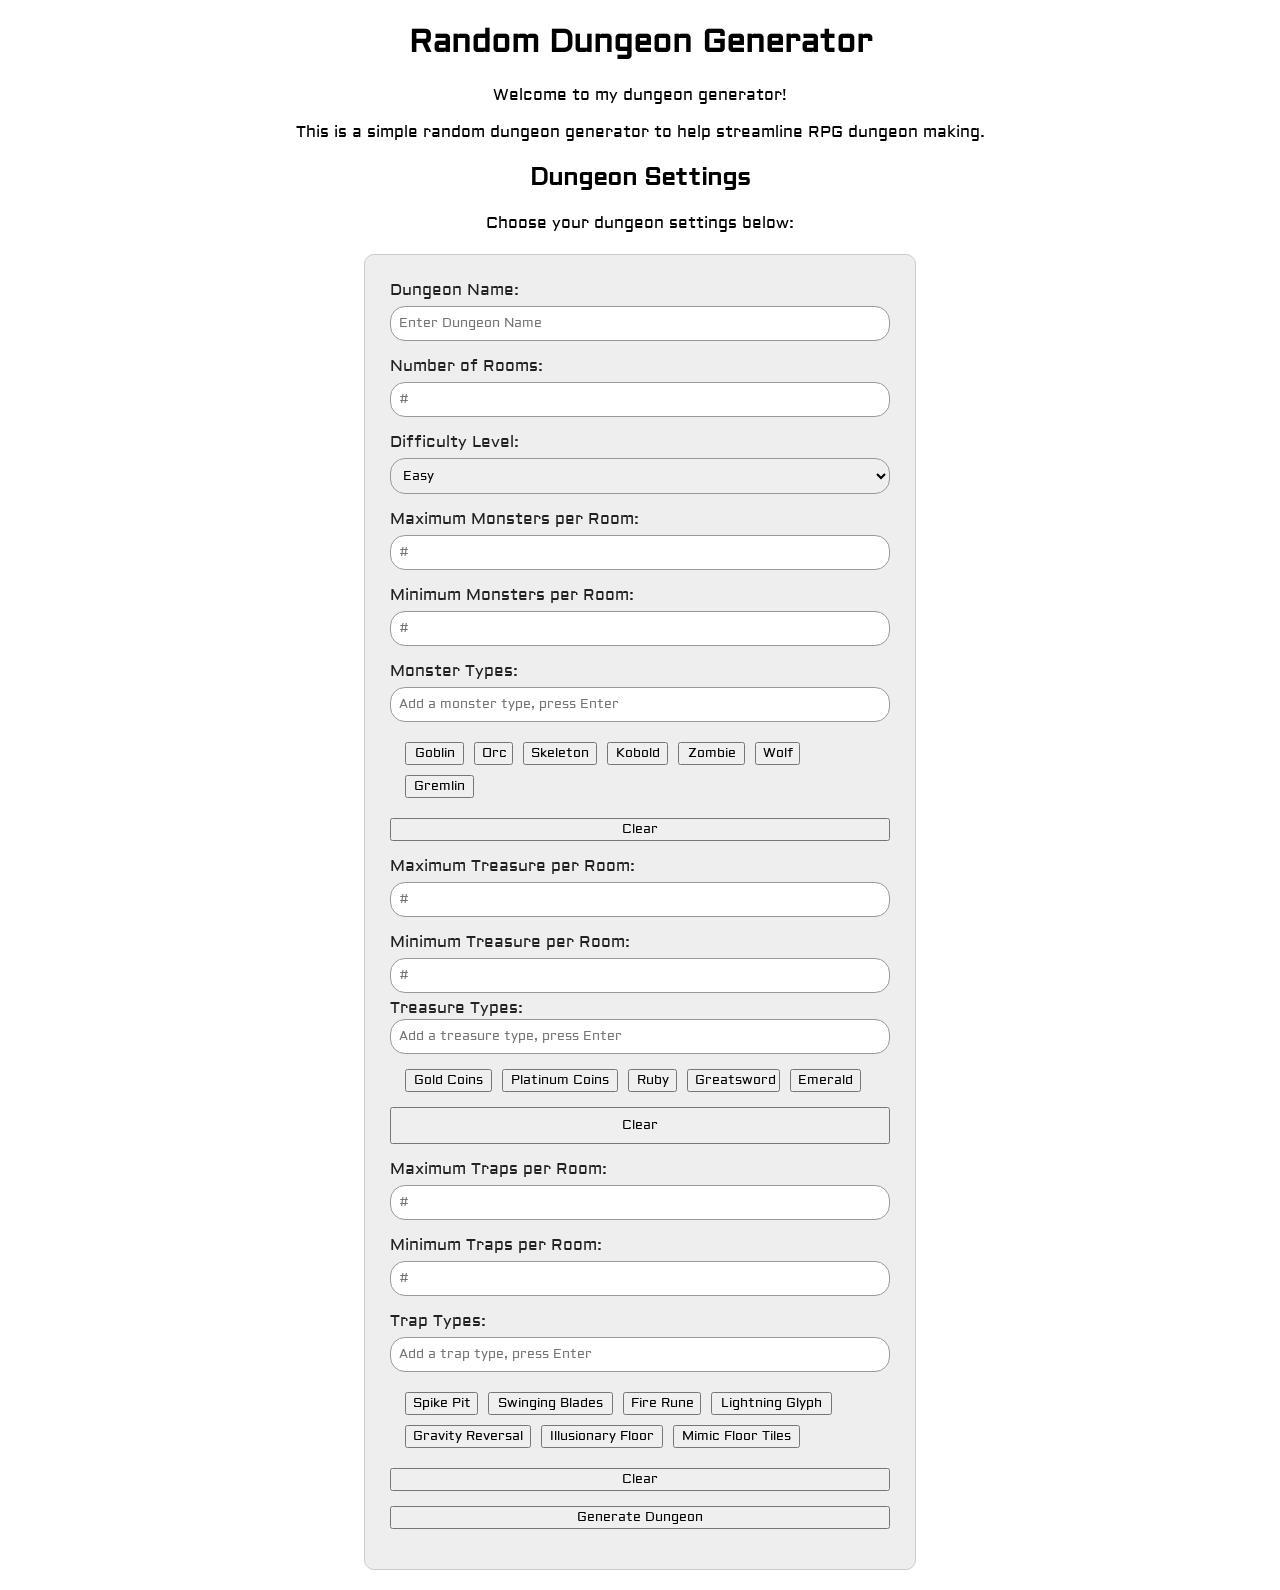
==== index.html @ cc25d239 "Added trap type min and max. I accidently added some things in the wrong place a couple times and ha" ====
<!DOCTYPE html>
<html>
<head>
    <title>Random Dungeon Generator</title>
    <link rel="stylesheet" href="style.css">

    <link rel="preconnect" href="https://fonts.googleapis.com">
<link rel="preconnect" href="https://fonts.gstatic.com" crossorigin>
<link href="https://fonts.googleapis.com/css2?family=Aldrich&display=swap" rel="stylesheet">

</head>
<body>
    <h1>Random Dungeon Generator</h1>
    <p>Welcome to my dungeon generator!</p>
    <p>This is a simple random dungeon generator to help streamline RPG dungeon making.</p>
    <h2>Dungeon Settings</h2>
    <p>Choose your dungeon settings below:</p>

    <div class="settingsContainer">

        <div>
            <label for="dungeonName">Dungeon Name:</label>
            <input type="text" id="dungeonName" placeholder="Enter Dungeon Name">
        </div>
    
        <div>
            <label for="roomNumber">Number of Rooms:</label>
             <input 
                type="number" 
                id="roomNumber" 
                min="1" 
                max="20" 
                oninput="limitRange(this)" 
                placeholder="#"
            >
        </div>
        <div>
            <label for="difficulty">Difficulty Level:</label>
            <select id="difficulty">
                <option value="easy">Easy</option>
                <option value="normal">Normal</option>
                <option value="hard">Hard</option>
            </select>
        </div>
        <div>
            <label for="maxMonsters">Maximum Monsters per Room:</label>
            <input 
                type="number" 
                id="maxMonsters" 
                min="1" 
                max="100"
                oninput="limitRange(this)" 
                placeholder="#"
                >
        </div>
    
        <div>
            <label for="minMonsters">Minimum Monsters per Room:</label>
            <input 
                type="number" 
                id="minMonsters" 
                min="1" 
                max="100" 
                oninput="limitRange(this)" 
                placeholder="#"
            >
        </div>
        <div>
            <label for="monsterType">Monster Types:</label>
            <input type="text" id="monsterType" placeholder="Add a monster type, press Enter">
             <div class= "typeButton" id="monsterList"></div>
            <button id="monsterClear">Clear</button>
        </div>
        <div>
            <label for="maxTreasures">Maximum Treasure per Room:</label>
            <input 
                type="number" 
                id="maxTreasures" 
                min="1" max="10" 
                oninput="limitRange(this)" 
                placeholder="#"
            >
        </div>
        <div>
            <label for="minTreasures">Minimum Treasure per Room:</label>
            <input 
                type="number" 
                id="minTreasures" 
                min="1" max="10" 
                oninput="limitRange(this)" 
                placeholder="#"
            >
        <div>
            <label for="treasureType">Treasure Types:</label>
            <input type="text" id="treasureType" placeholder="Add a treasure type, press Enter">
            <div class= "typeButton" id="treasureList"></div>
            <button id="treasureClear">Clear</button>
        </div>
                </div>
                <div>
            <label for="maxTraps">Maximum Traps per Room:</label>
            <input 
                type="number" 
                id="maxTraps" 
                min="1" max="10" 
                oninput="limitRange(this)" 
                placeholder="#"
            >
        </div>
        <div>
            <label for="minTraps">Minimum Traps per Room:</label>
            <input 
                type="number" 
                id="minTraps" 
                min="1" max="10" 
                oninput="limitRange(this)" 
                placeholder="#"
            >
        </div>
        <div>
            <label for="trapType">Trap Types:</label>
            <input type="text" id="trapType" placeholder="Add a trap type, press Enter">
            <div class= "typeButton" id="trapList"></div>
            <button id="trapClear">Clear</button>
        </div>
        <div>
            <button id="generateButton">Generate Dungeon</button>
        </div>
    </div>
</div>
    <div>
        <script src="Website guts.js"></script>
                 
    </div>     
    <div id="dungeon_results" style="white-space: pre-line; font-family: Aldrich, system-ui, -apple-system, BlinkMacSystemFont, 'Segoe UI', Roboto, Oxygen, Ubuntu, Cantarell, 'Open Sans', 'Helvetica Neue', sans-serif;"></div>

    
</body>
</html>
---- style.css ----
h1, h2, p {
    text-align: center;
}



.roomCard {

    background-color: rgba(255, 255, 255, 0.8);
    border: 2px solid #444444;
    border-radius: 10px;
    padding: 15px;
    margin: 15px 0;
}

.roomCard h3 {
    border-bottom: 1px solid #999999;
    padding-bottom : 8px;
    text-align: center;
}

.roomCard p {
    overflow-wrap: anywhere;
}

.settingsContainer {

    background-color: #eeeeee;
    color: #222222;
    border: 2px solid #444444;
    border-radius: 10px;
    padding: 20px;
    margin: 20px 0;
}
.settingsContainer > div {
    margin-bottom: 15px;
} 

.settingsContainer > div {
    display: flex;
    flex-direction: column;
    gap: 5px;
    margin-bottom: 15px;
}

.settingsContainer input, .settingsContainer select {
    padding: 8px;
    border: 1px solid #999999;
    border-radius: 15px;
}
.settingsContainer {
    background-color: #eeeeee;
    color: #222222;
    border: 1px solid #cccccc;
    border-radius: 10px;
    padding: 25px;
    margin: 20px auto;
    max-width: 500px;
}

.typeButton {
    background-color: #eeeeee;
    color: #222222;
    display: flex;
    align-items: center;
    justify-content: flex-start;
    flex-wrap: wrap;
    gap: 10px;
    padding: 15px;
    width: auto;
}

#treasureList button {
    white-space: nowrap; /* Keeps button text on a single line */
}
#monsterList button {
    white-space: nowrap; /* Keeps button text on a single line */
}
#trapList button {
    white-space: nowrap; /* Keeps button text on a single line */
}

.roomCountDisplay {
    text-align: center;
    color: #555555;
    font-size: 15px;
    margin: 10px 0 20px;
}

body {
    font-family: 'Aldrich', sans-serif;
}

* {
    font-family: Aldrich, system-ui, -apple-system, BlinkMacSystemFont, 'Segoe UI', Roboto, Oxygen, Ubuntu, Cantarell, 'Open Sans', 'Helvetica Neue', sans-serif !important;
}

#treasureType {
    width: 100%;
    box-sizing: border-box;
}

#treasureClear {
    width: 100%;
    padding: 8px;
    box-sizing: border-box;
}
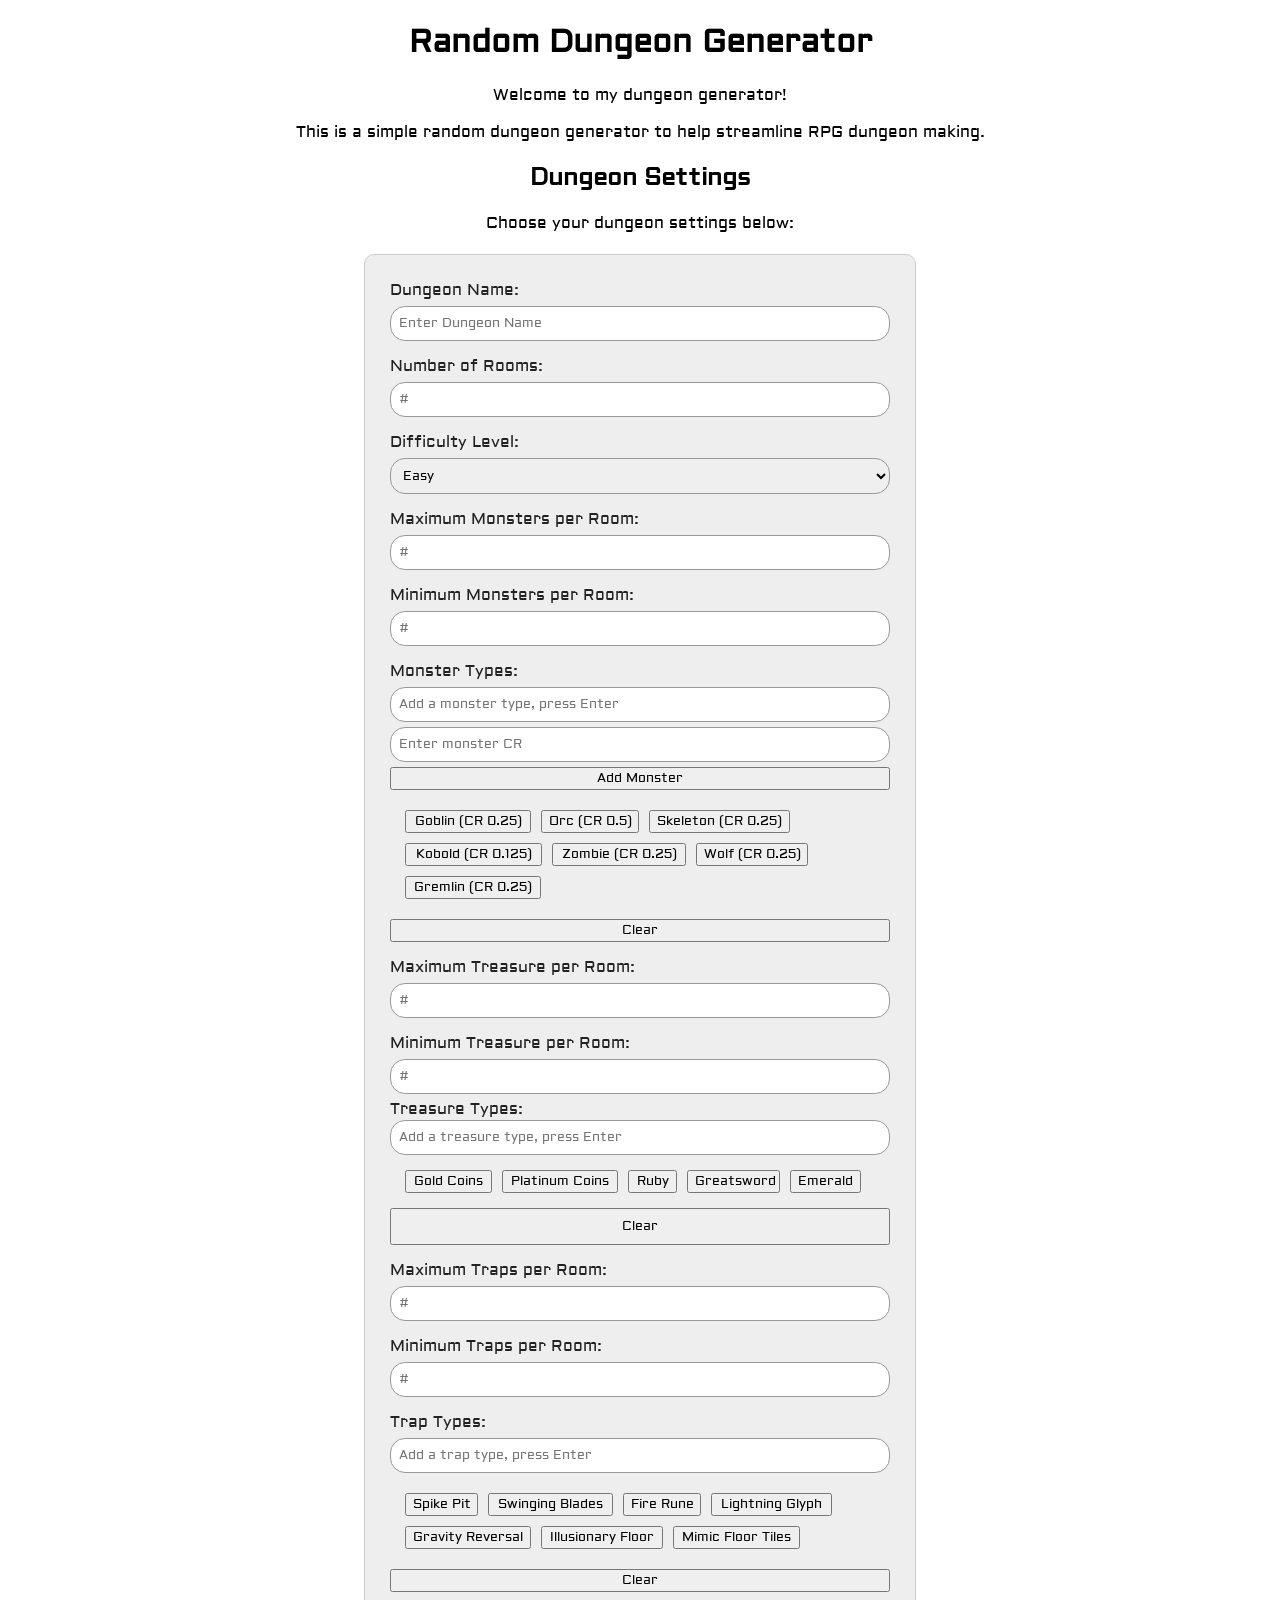
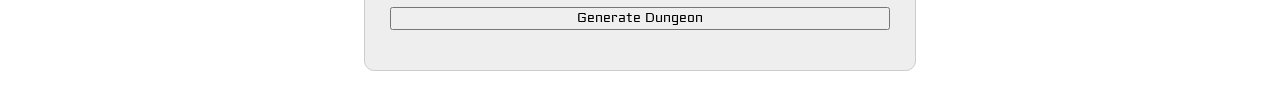
==== commit e8b6822a: "Added a rudimentary, working CR system allowing for player input" ====
--- a/index.html
+++ b/index.html
@@ -68,6 +68,8 @@
         <div>
             <label for="monsterType">Monster Types:</label>
             <input type="text" id="monsterType" placeholder="Add a monster type, press Enter">
+            <input type="text" id="monsterCR" placeholder="Enter monster CR">
+            <button id="addMonster">Add Monster</button>
              <div class= "typeButton" id="monsterList"></div>
             <button id="monsterClear">Clear</button>
         </div>
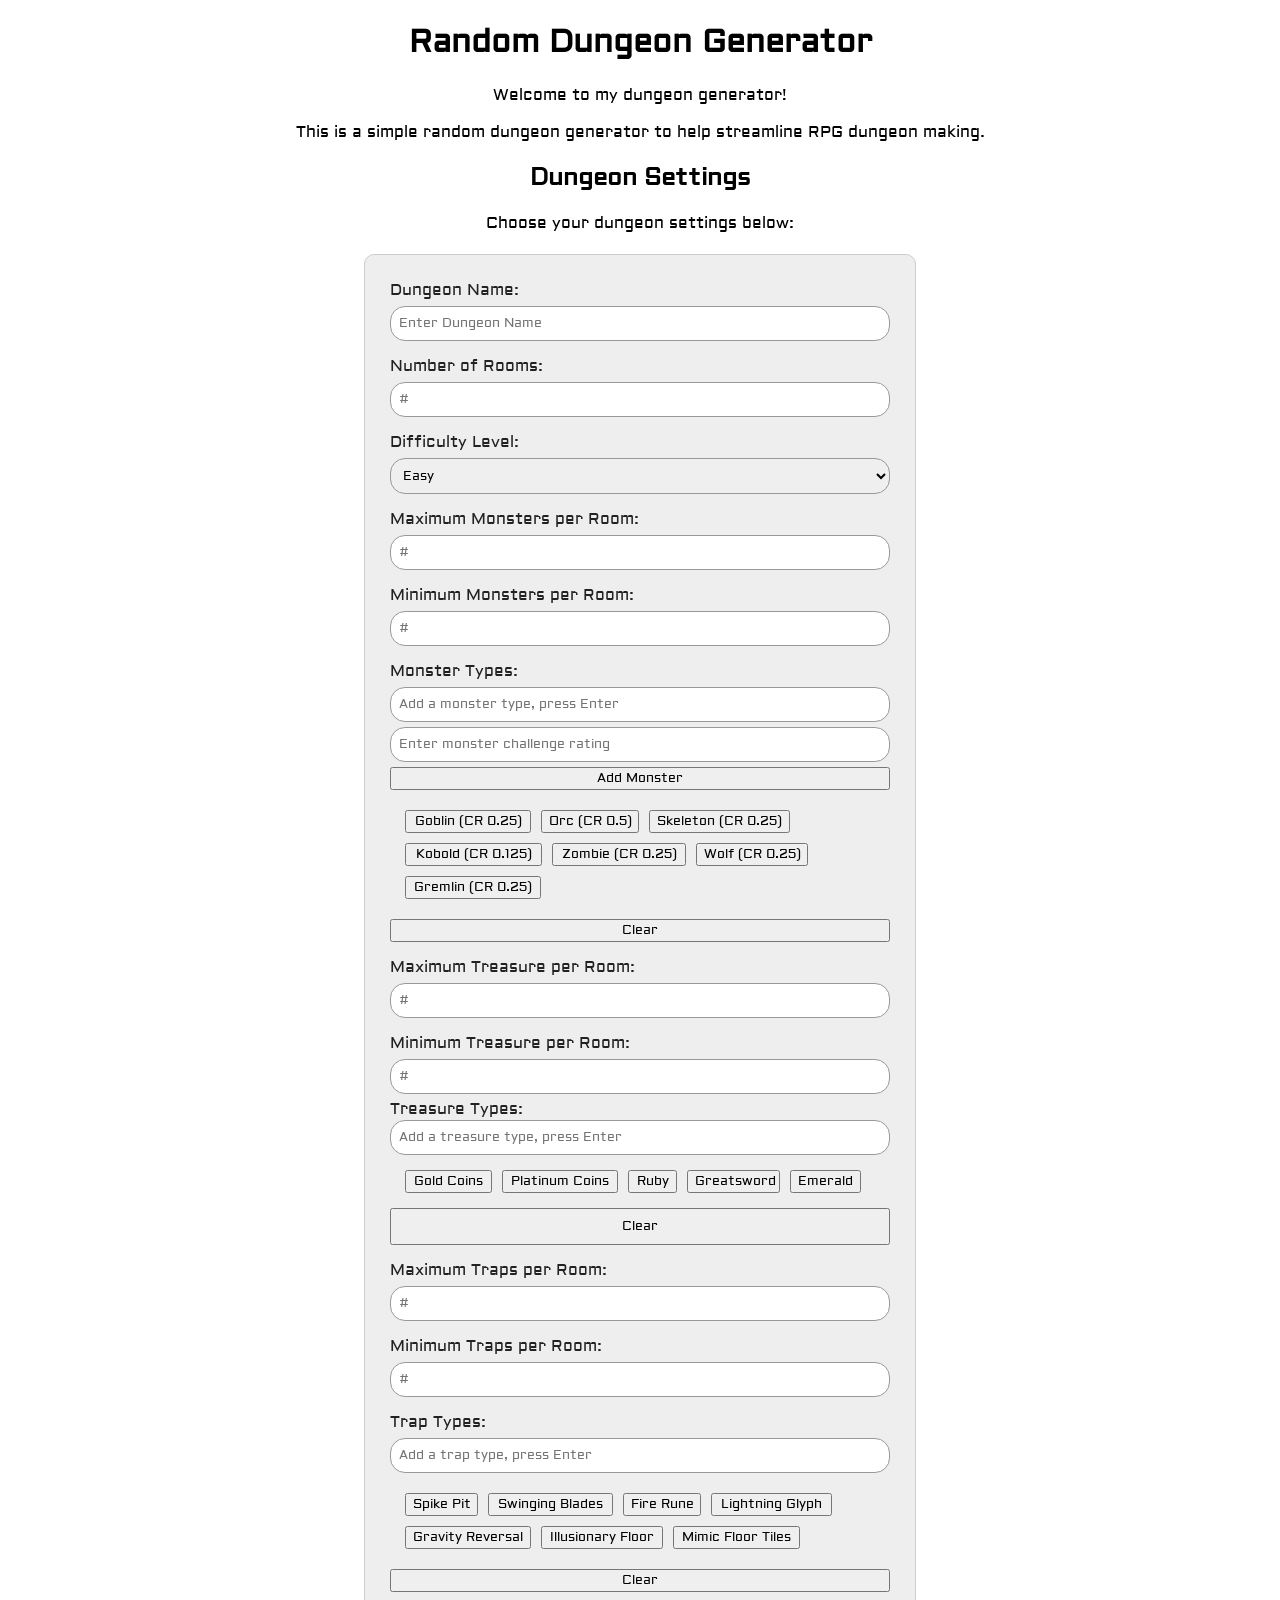
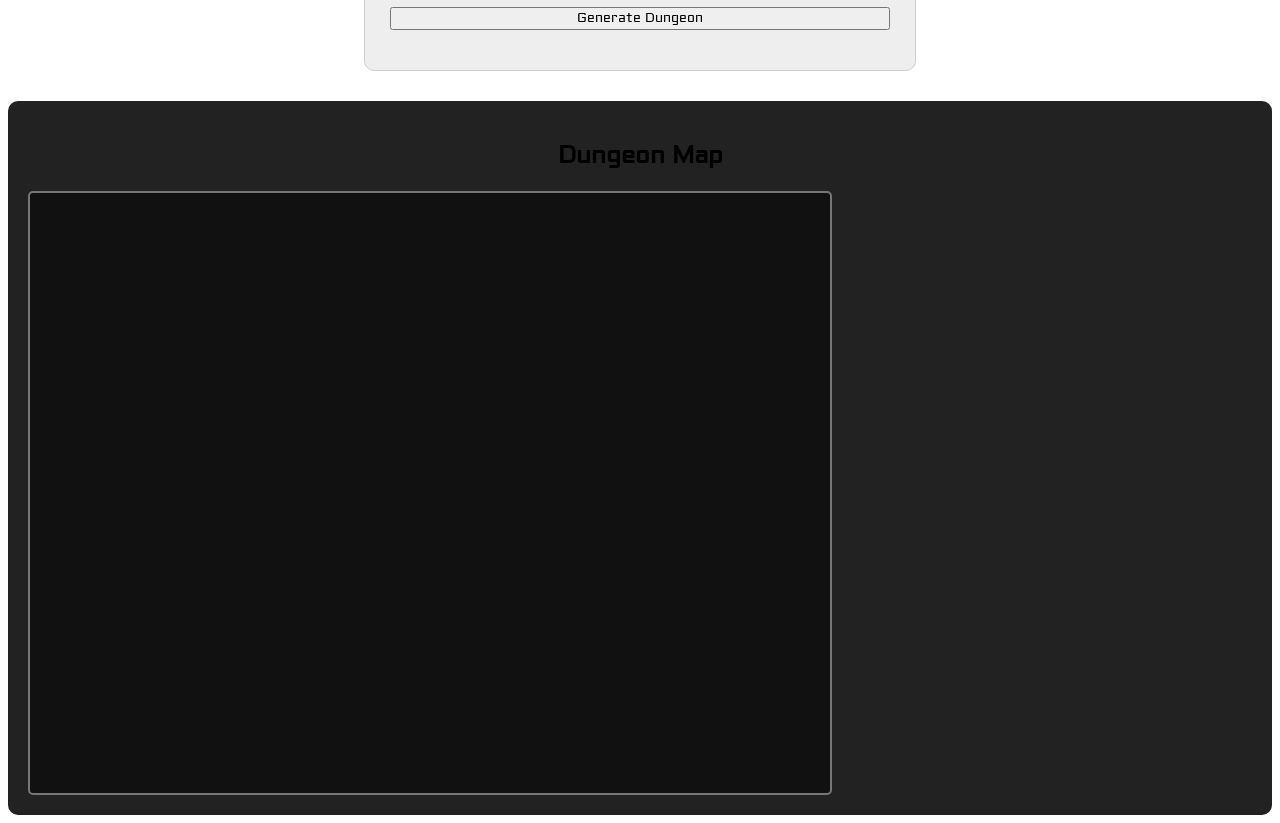
==== commit 30aa6dec: "Fixed a small bug with trap max and min. More importantly though, I started working on maps for the " ====
--- a/index.html
+++ b/index.html
@@ -68,7 +68,7 @@
         <div>
             <label for="monsterType">Monster Types:</label>
             <input type="text" id="monsterType" placeholder="Add a monster type, press Enter">
-            <input type="text" id="monsterCR" placeholder="Enter monster CR">
+            <input type="text" id="monsterCR" placeholder="Enter monster challenge rating">
             <button id="addMonster">Add Monster</button>
              <div class= "typeButton" id="monsterList"></div>
             <button id="monsterClear">Clear</button>
@@ -135,7 +135,10 @@
                  
     </div>     
     <div id="dungeon_results" style="white-space: pre-line; font-family: Aldrich, system-ui, -apple-system, BlinkMacSystemFont, 'Segoe UI', Roboto, Oxygen, Ubuntu, Cantarell, 'Open Sans', 'Helvetica Neue', sans-serif;"></div>
-
+    <div id="mapContainer">
+        <h2>Dungeon Map</h2>
+        <canvas id="dungeonMapCanvas" width="800" height="600"></canvas>
+    </div>
     
 </body>
 </html>
--- a/style.css
+++ b/style.css
@@ -104,4 +104,21 @@
     width: 100%;
     padding: 8px;
     box-sizing: border-box;
+}
+
+#mapContainer {
+    margin-top: 30px;
+    padding: 20px;
+    background-color: #222;
+    border-radius: 10px;
+}
+
+#dungeonMapCanvas {
+    display: block;
+    width: 100%;
+    max-width: 800px;
+    height: auto;
+    background-color: #111;
+    border: 2px solid #777;
+    border-radius: 5px;
 }
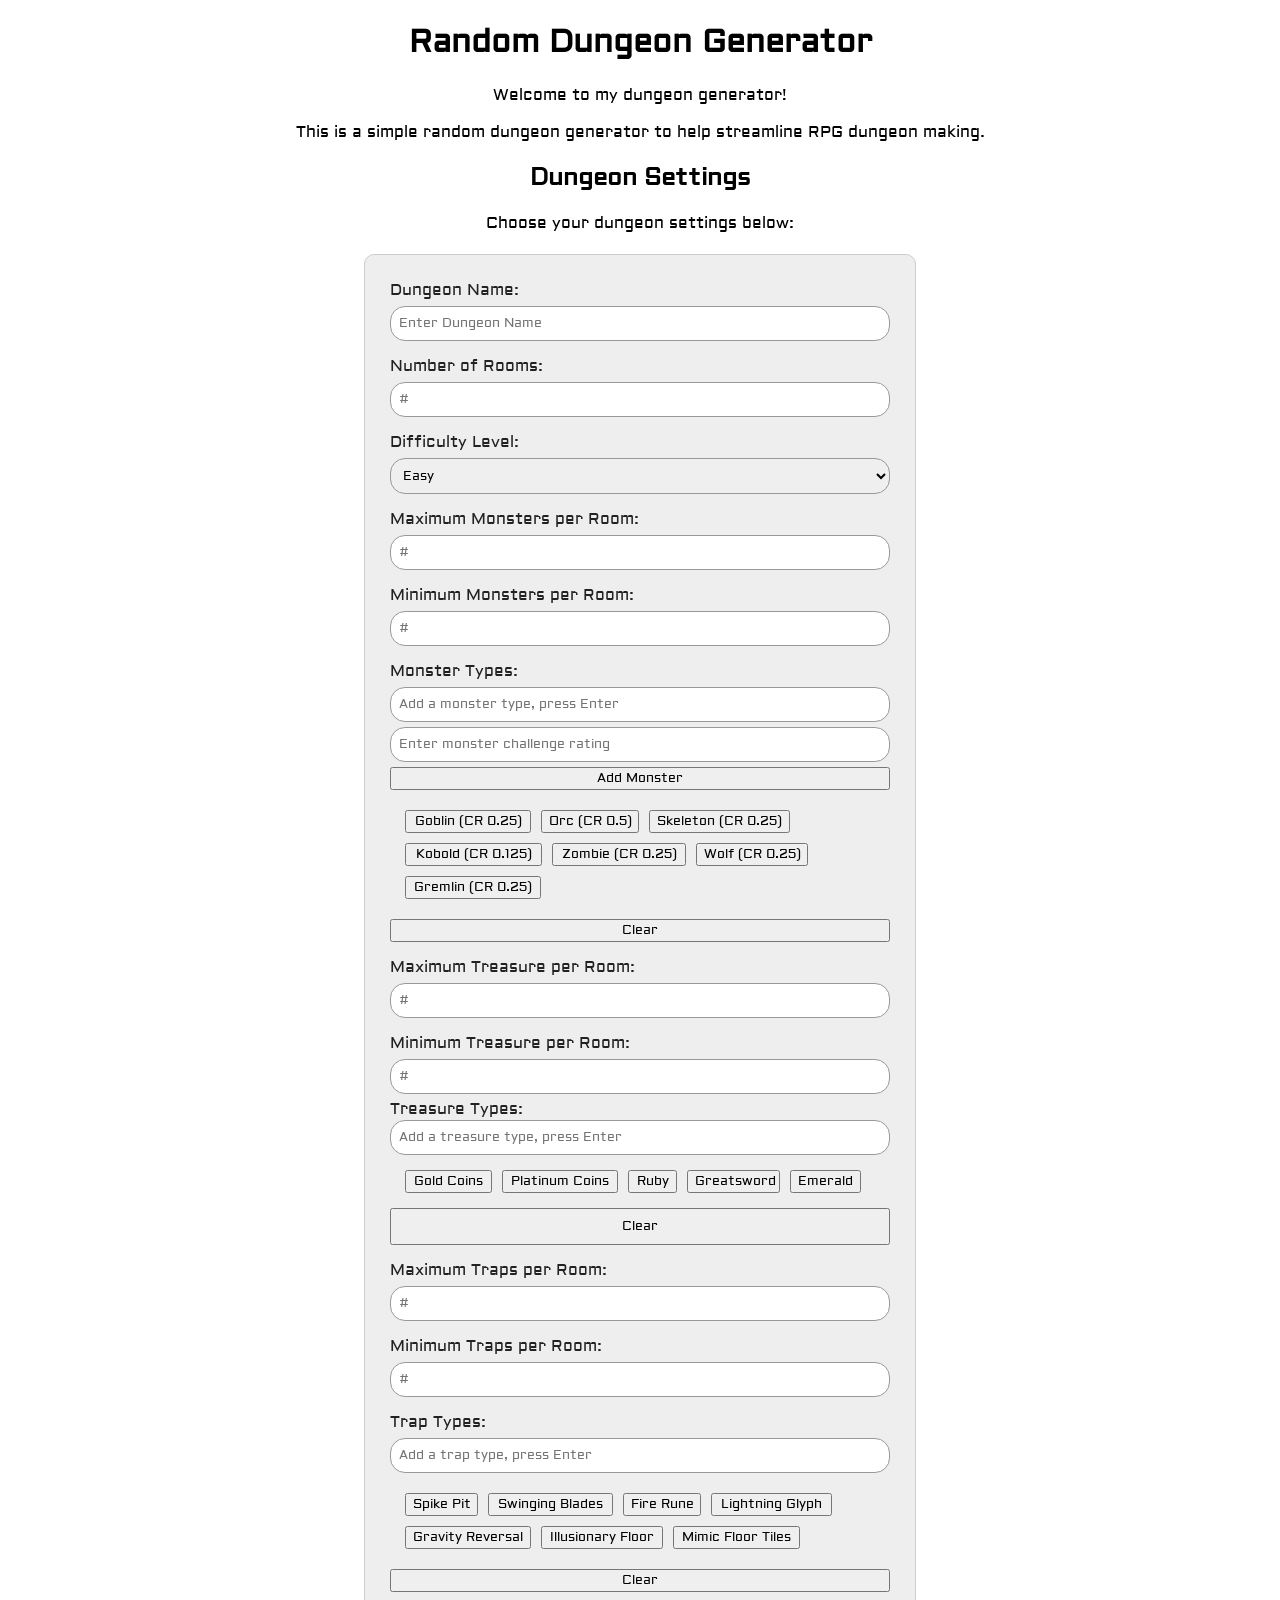
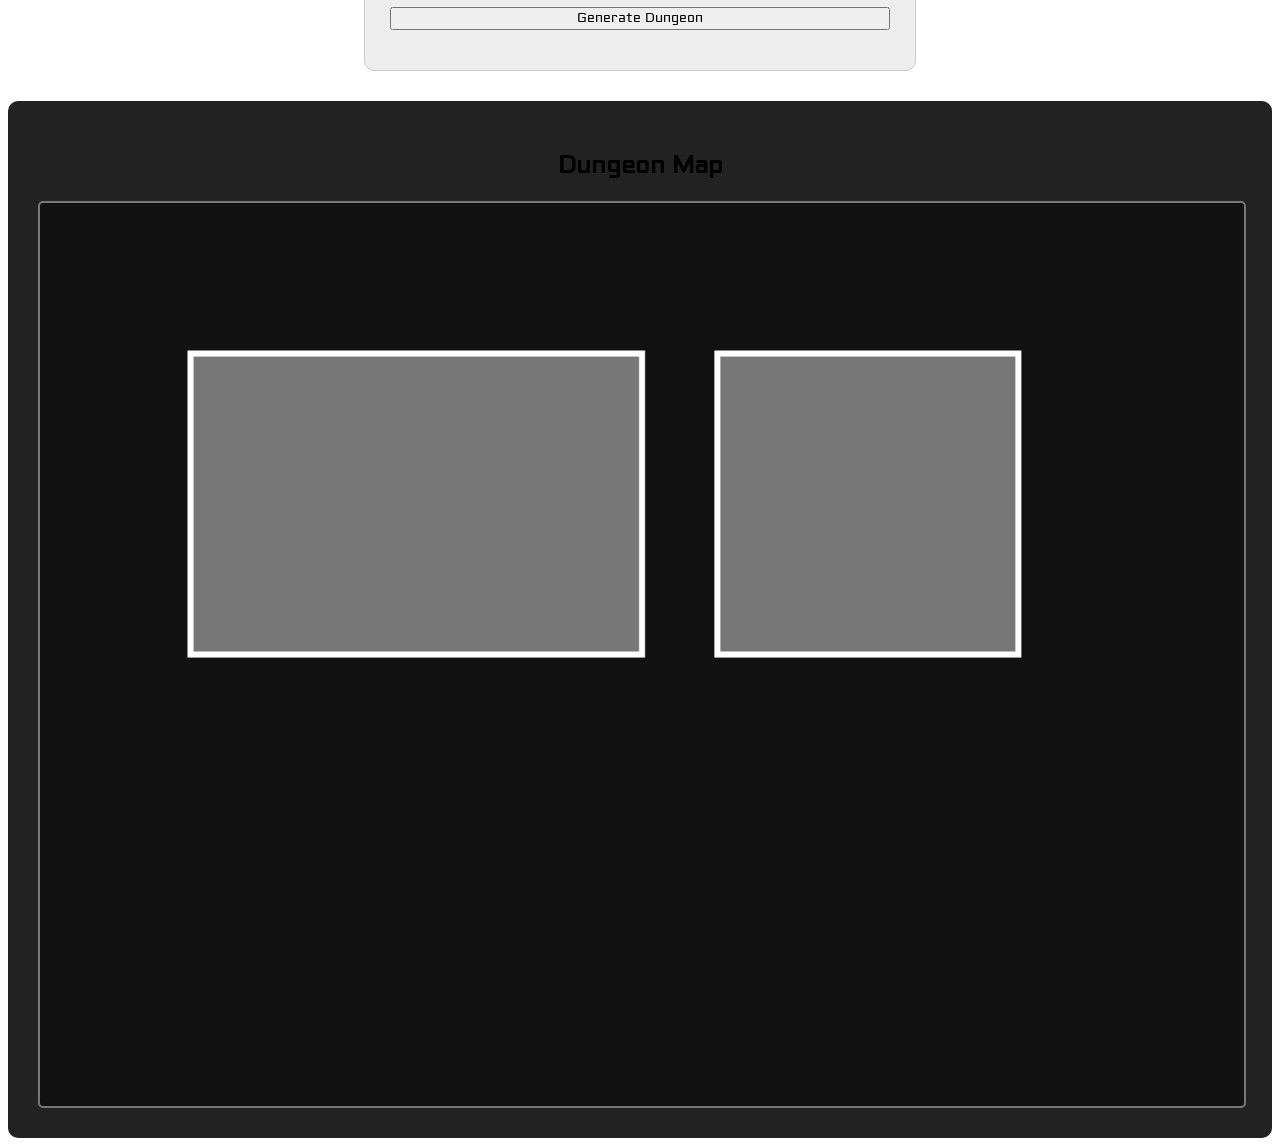
==== commit f283f80b: "More work on maps and correcting some old variables that were still in snake_case" ====
--- a/index.html
+++ b/index.html
@@ -130,16 +130,15 @@
         </div>
     </div>
 </div>
-    <div>
-        <script src="Website guts.js"></script>
-                 
-    </div>     
-    <div id="dungeon_results" style="white-space: pre-line; font-family: Aldrich, system-ui, -apple-system, BlinkMacSystemFont, 'Segoe UI', Roboto, Oxygen, Ubuntu, Cantarell, 'Open Sans', 'Helvetica Neue', sans-serif;"></div>
+   
+    <div id="dungeonResults" style="white-space: pre-line; font-family: Aldrich, system-ui, -apple-system, BlinkMacSystemFont, 'Segoe UI', Roboto, Oxygen, Ubuntu, Cantarell, 'Open Sans', 'Helvetica Neue', sans-serif;"></div>
     <div id="mapContainer">
         <h2>Dungeon Map</h2>
         <canvas id="dungeonMapCanvas" width="800" height="600"></canvas>
     </div>
-    
+    <div>
+        <script src="Website guts.js"></script>       
+    </div>  
 </body>
 </html>
 
--- a/style.css
+++ b/style.css
@@ -108,7 +108,7 @@
 
 #mapContainer {
     margin-top: 30px;
-    padding: 20px;
+    padding: 30px;
     background-color: #222;
     border-radius: 10px;
 }
@@ -116,7 +116,7 @@
 #dungeonMapCanvas {
     display: block;
     width: 100%;
-    max-width: 800px;
+    max-width: 1400px;
     height: auto;
     background-color: #111;
     border: 2px solid #777;
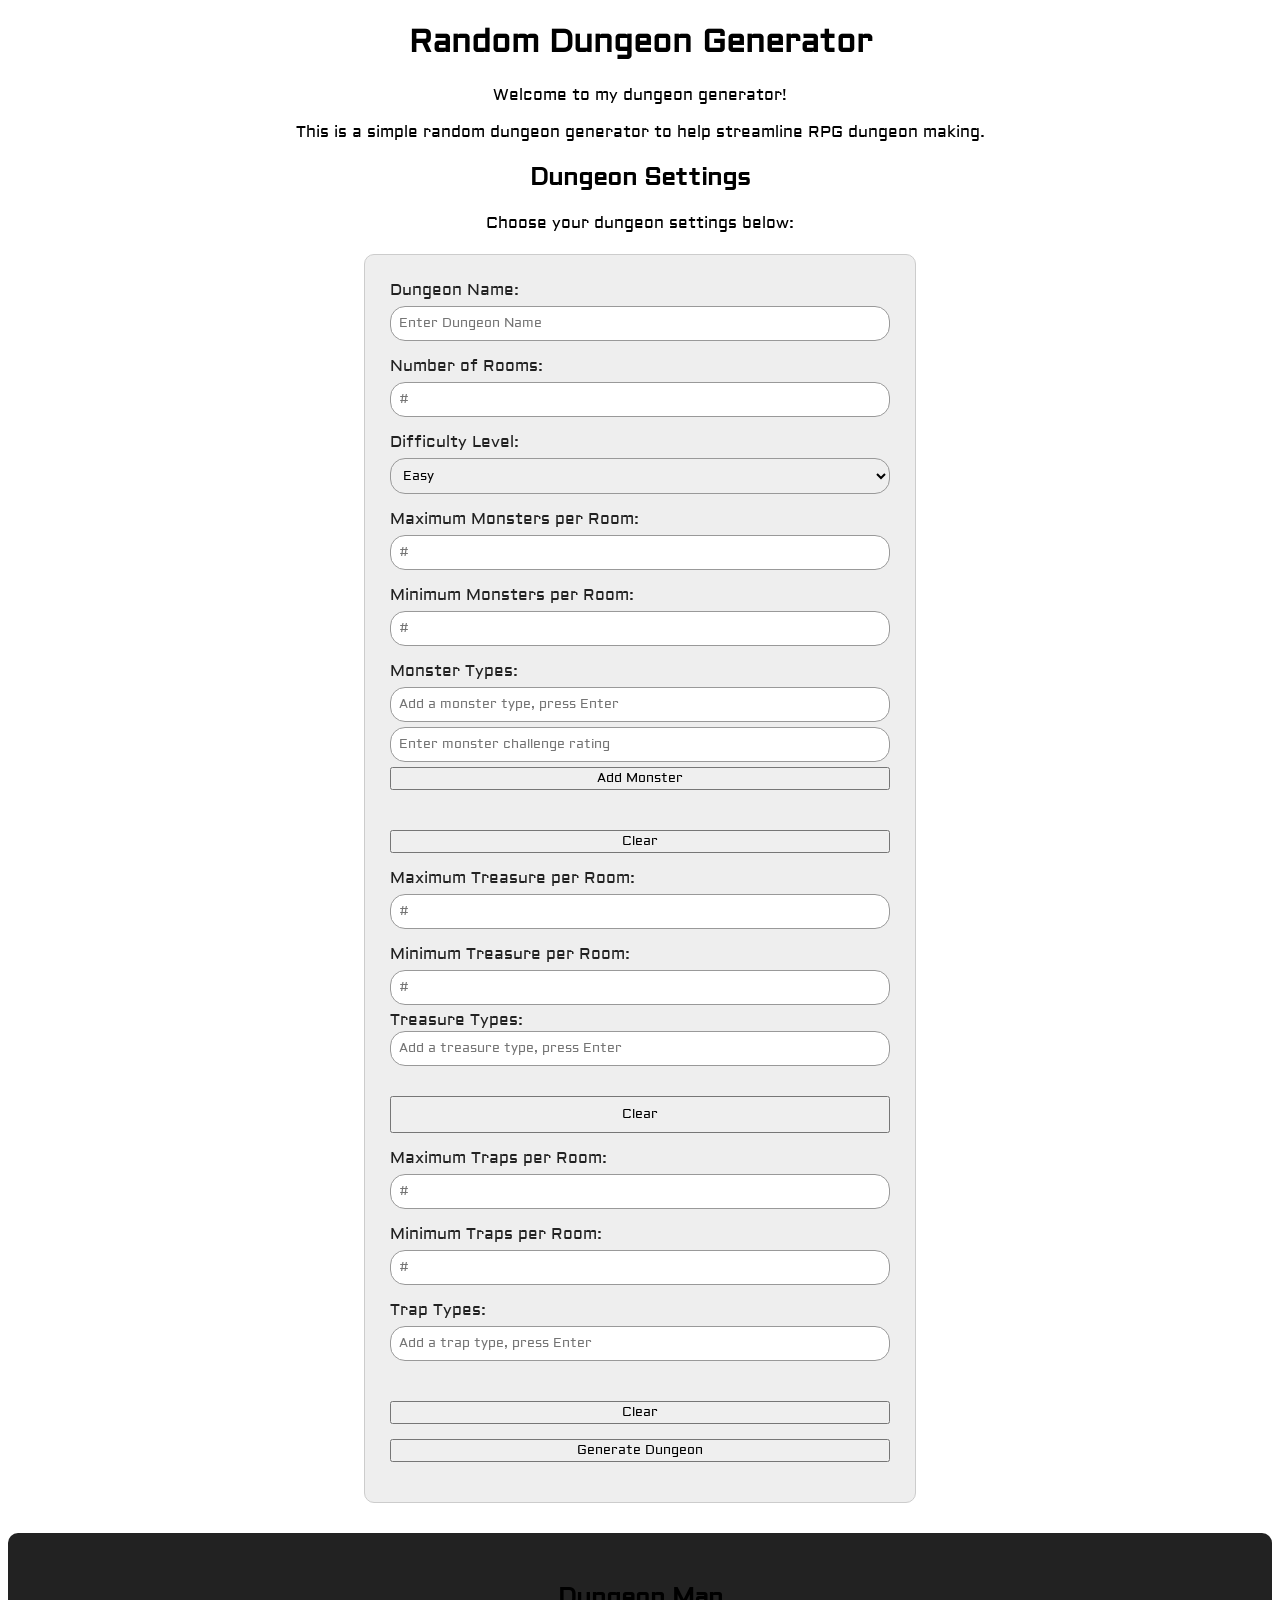
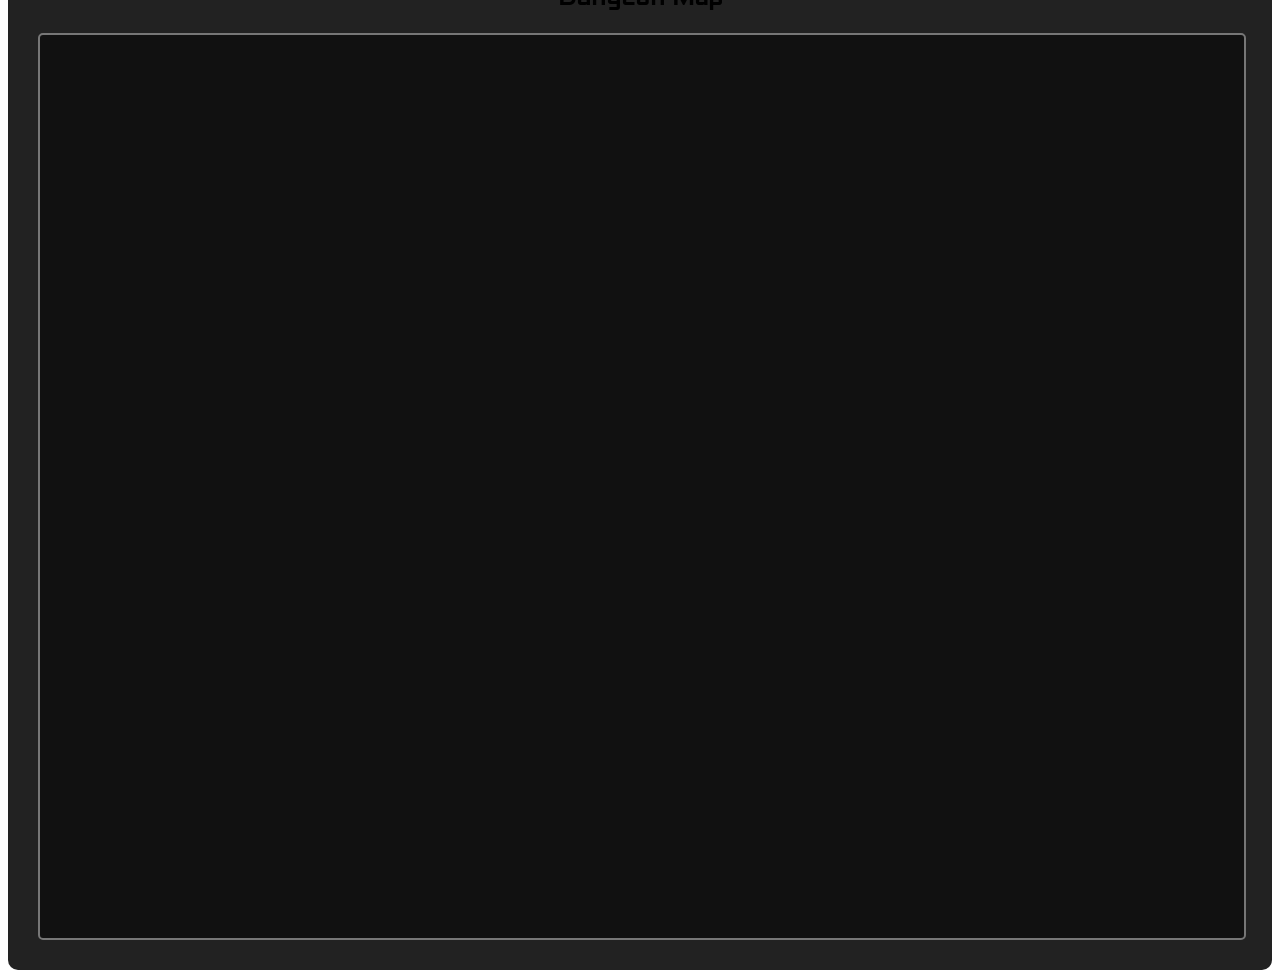
==== commit 0f473aa8: "Fixing file name for git" ====
--- a/index.html
+++ b/index.html
@@ -68,7 +68,7 @@
         <div>
             <label for="monsterType">Monster Types:</label>
             <input type="text" id="monsterType" placeholder="Add a monster type, press Enter">
-            <input type="text" id="monsterCR" placeholder="Enter monster challenge rating">
+            <input type="input" id="monsterCR" placeholder="Enter monster challenge rating" max="30" oninput="limitCr(this)">
             <button id="addMonster">Add Monster</button>
              <div class= "typeButton" id="monsterList"></div>
             <button id="monsterClear">Clear</button>
@@ -137,7 +137,7 @@
         <canvas id="dungeonMapCanvas" width="800" height="600"></canvas>
     </div>
     <div>
-        <script src="Website guts.js"></script>       
+        <script src="Website-guts.js"></script>       
     </div>  
 </body>
 </html>
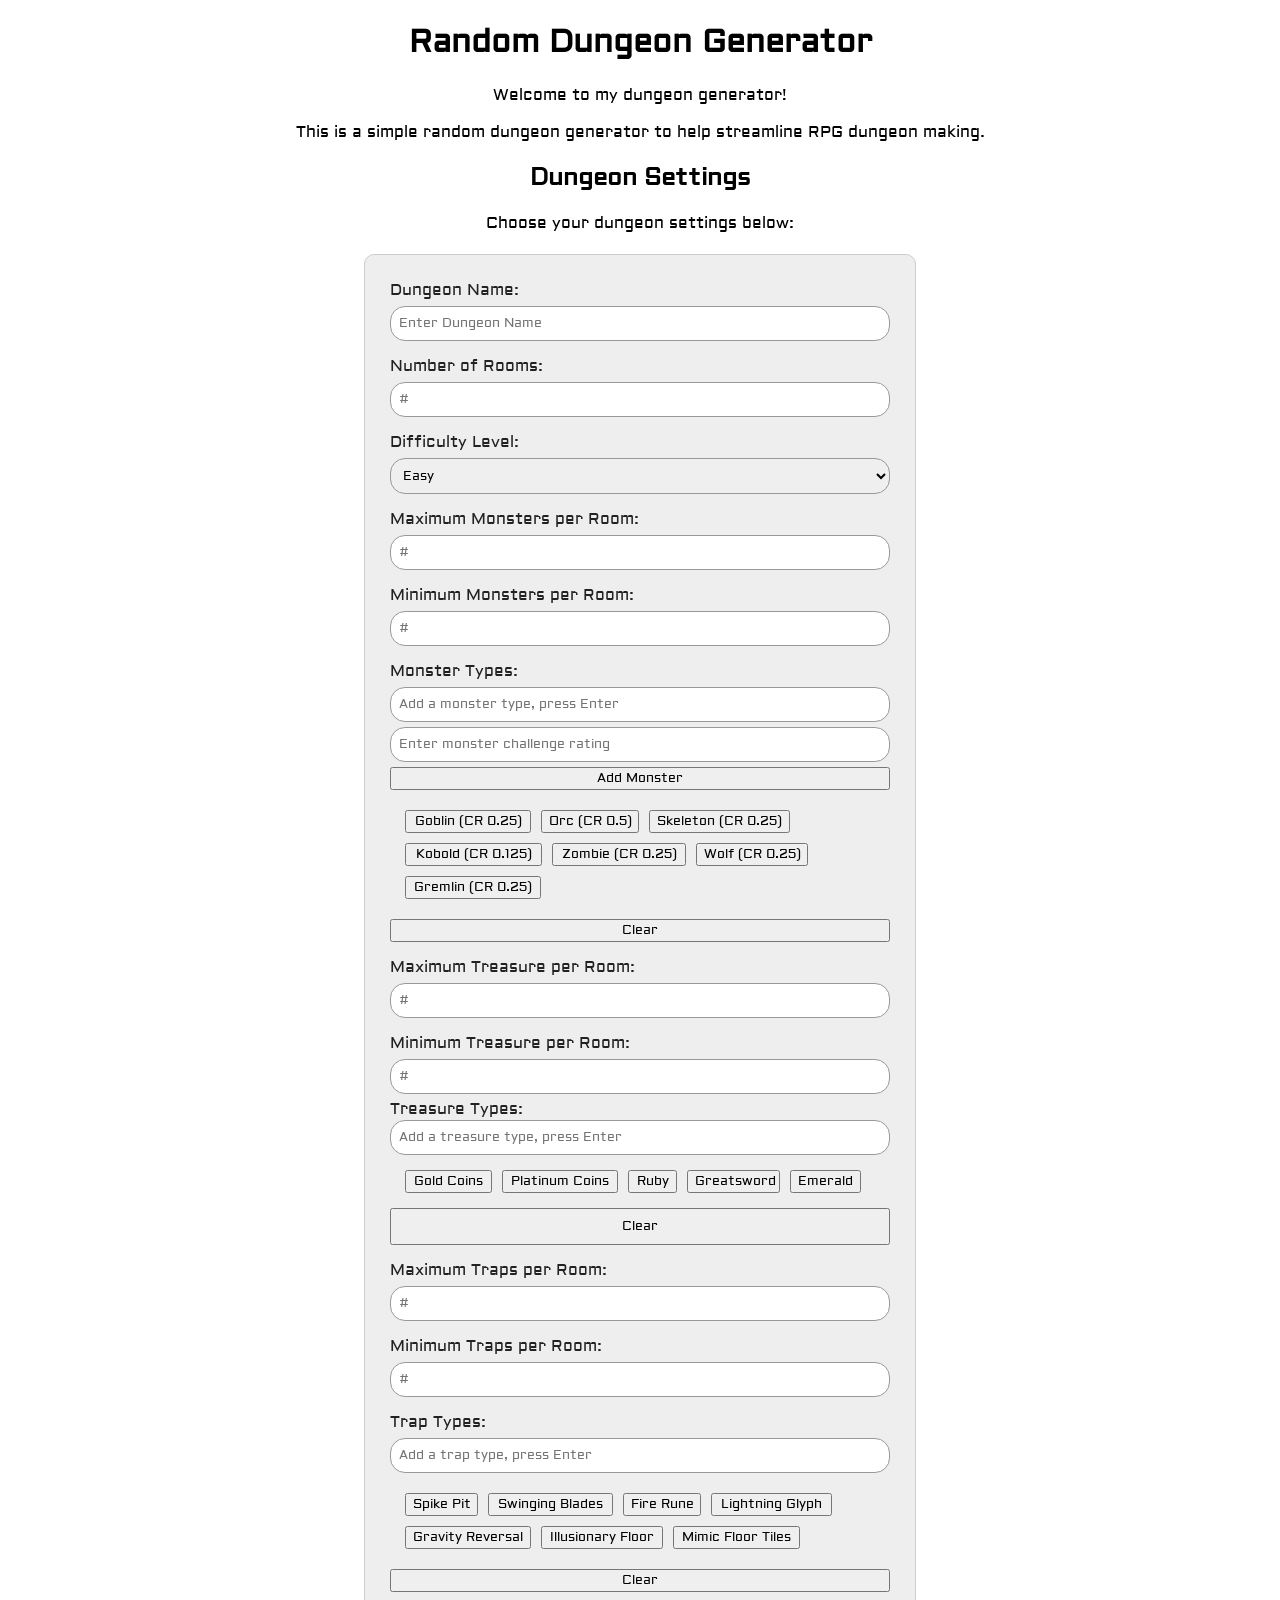
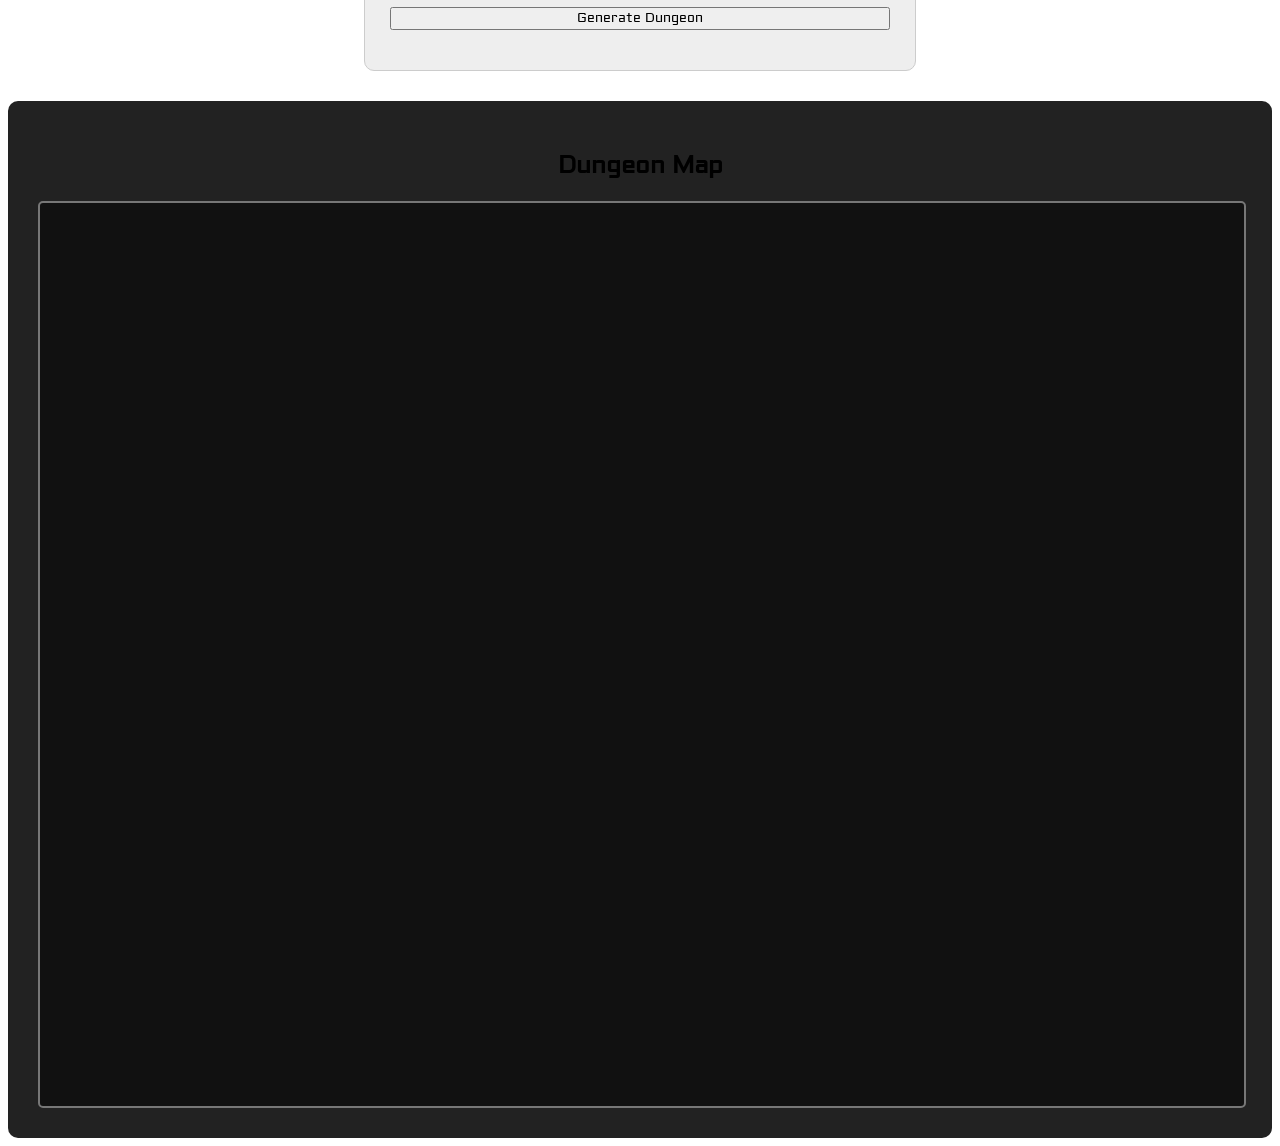
==== commit f11be0cb: "Hopefully finally fixed file name problems" ====
--- a/index.html
+++ b/index.html
@@ -137,7 +137,7 @@
         <canvas id="dungeonMapCanvas" width="800" height="600"></canvas>
     </div>
     <div>
-        <script src="Website-guts.js"></script>       
+        <script src="Website-Guts.js"></script>       
     </div>  
 </body>
 </html>
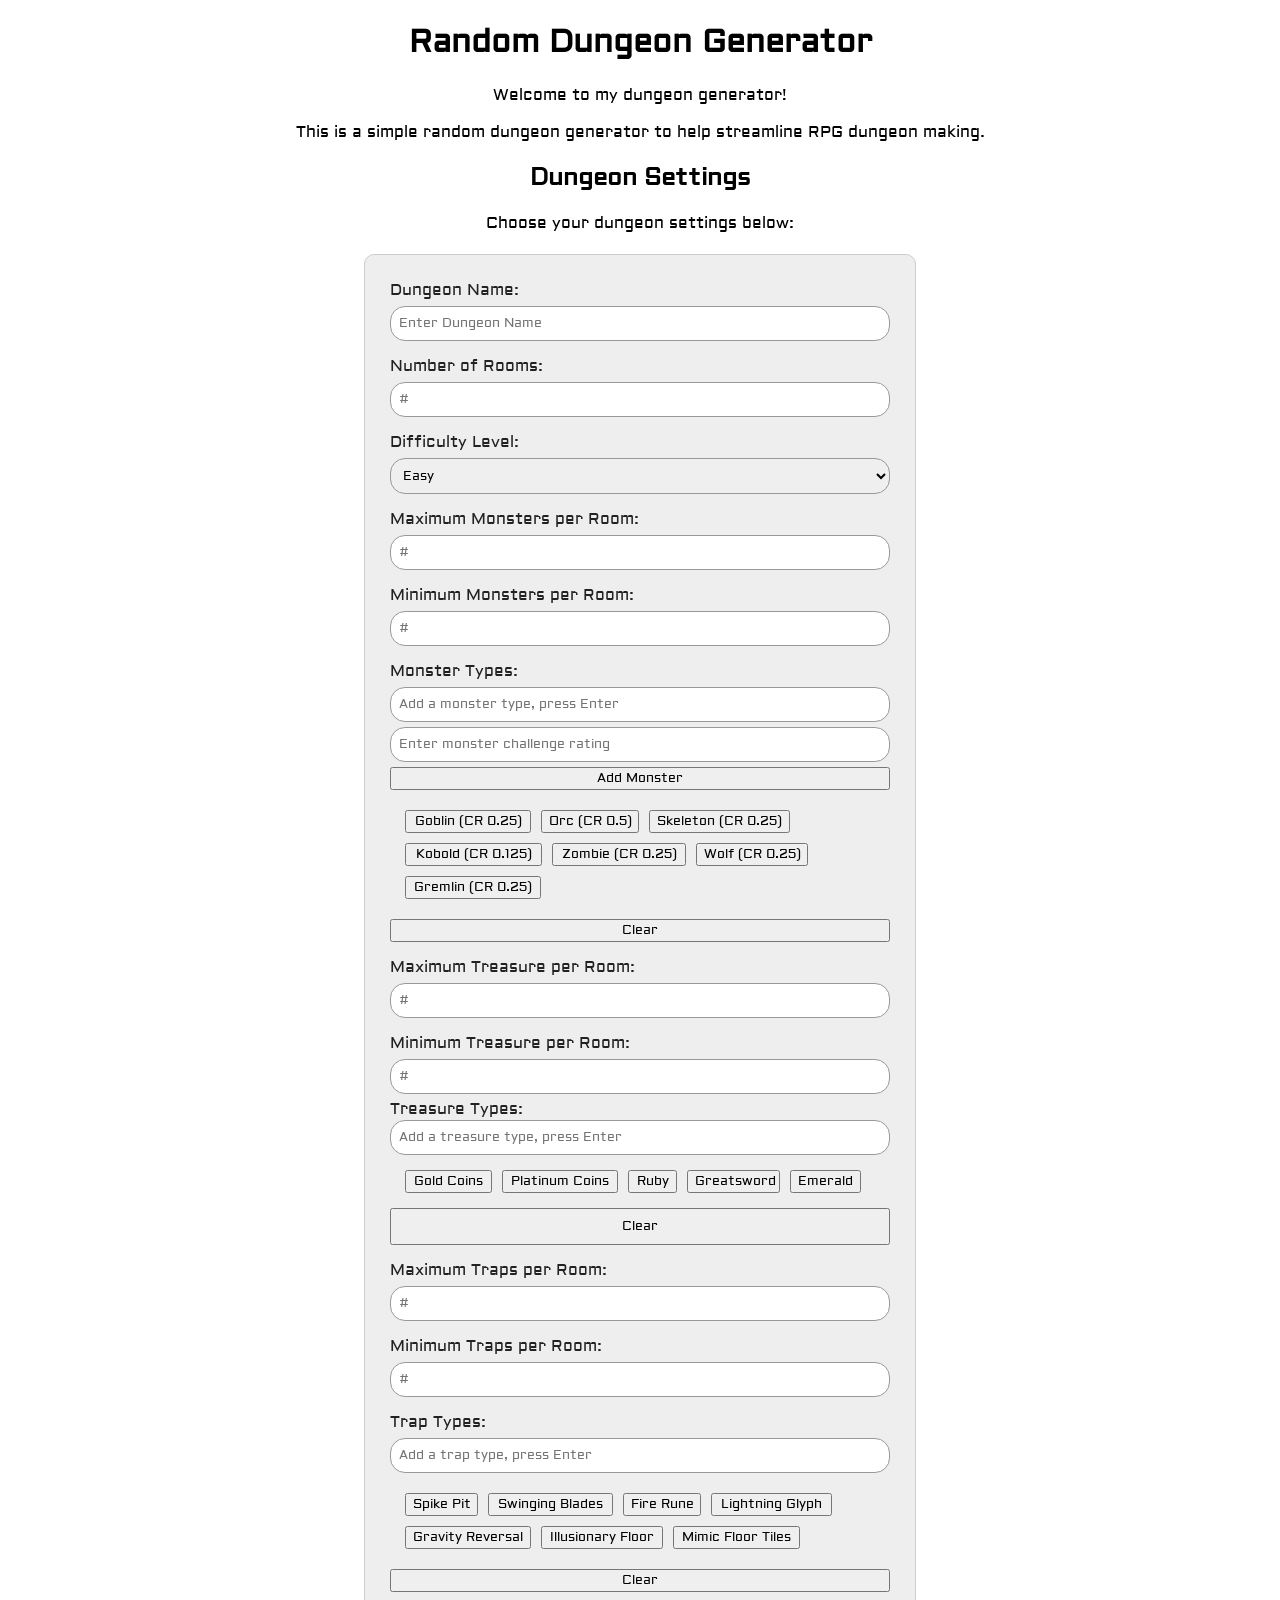
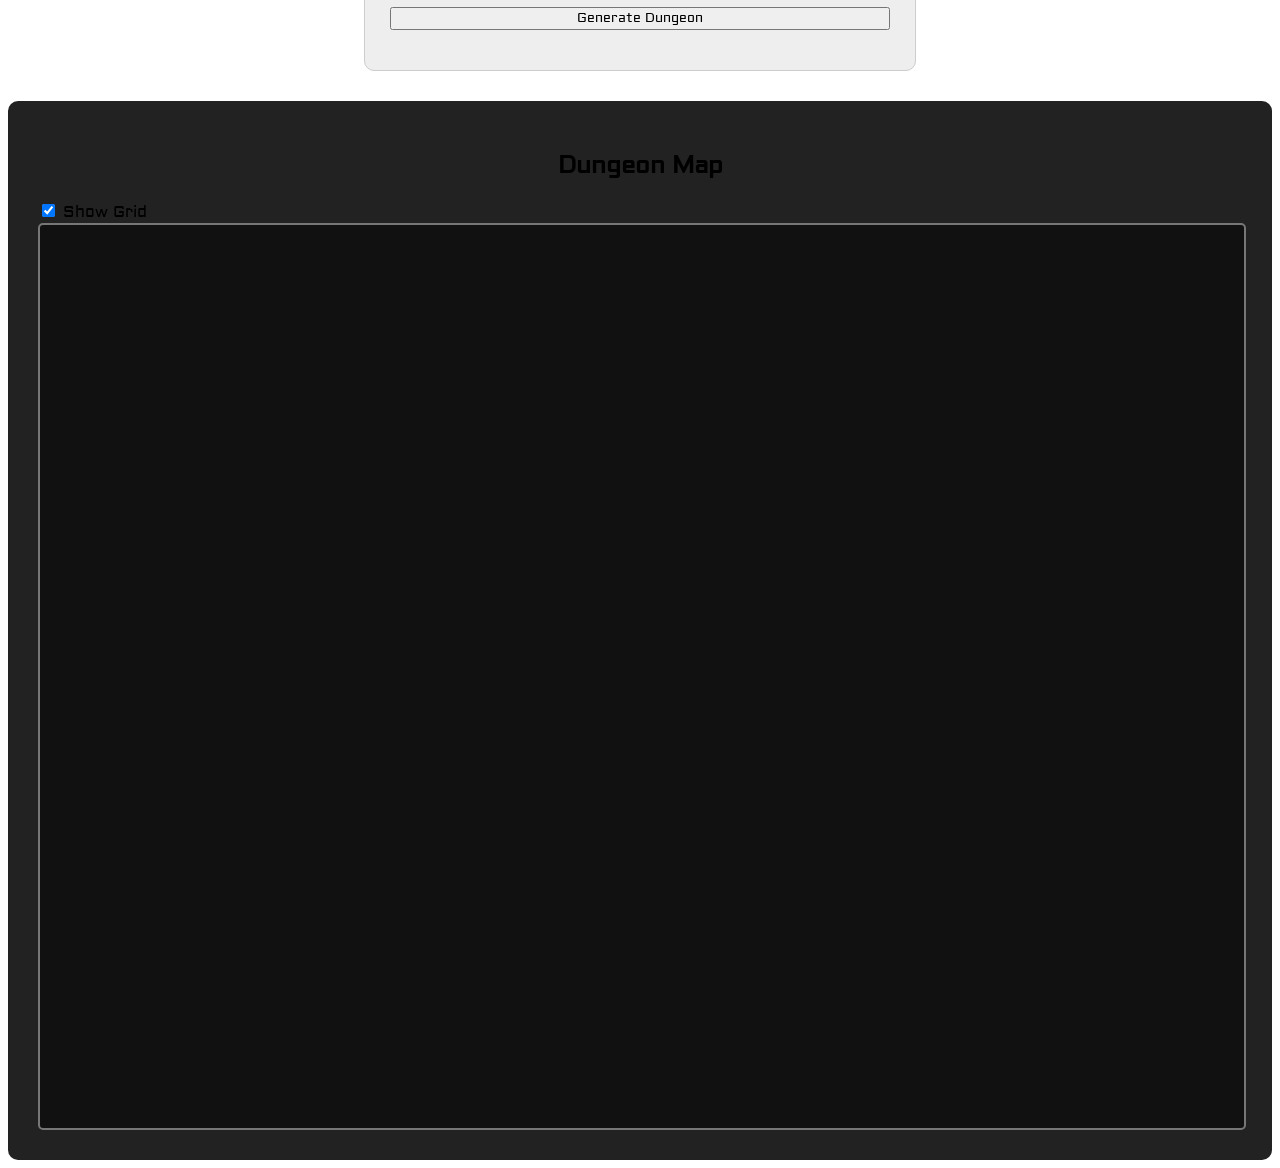
==== commit 709d43f8: "Added a grid for room placement. Snapped rooms and pathways onto the grid. Cleaned up pathway genera" ====
--- a/index.html
+++ b/index.html
@@ -134,6 +134,11 @@
     <div id="dungeonResults" style="white-space: pre-line; font-family: Aldrich, system-ui, -apple-system, BlinkMacSystemFont, 'Segoe UI', Roboto, Oxygen, Ubuntu, Cantarell, 'Open Sans', 'Helvetica Neue', sans-serif;"></div>
     <div id="mapContainer">
         <h2>Dungeon Map</h2>
+
+        <label>
+            <input type="checkbox" id="showGrid" checked> Show Grid
+        </label>
+        
         <canvas id="dungeonMapCanvas" width="800" height="600"></canvas>
     </div>
     <div>
